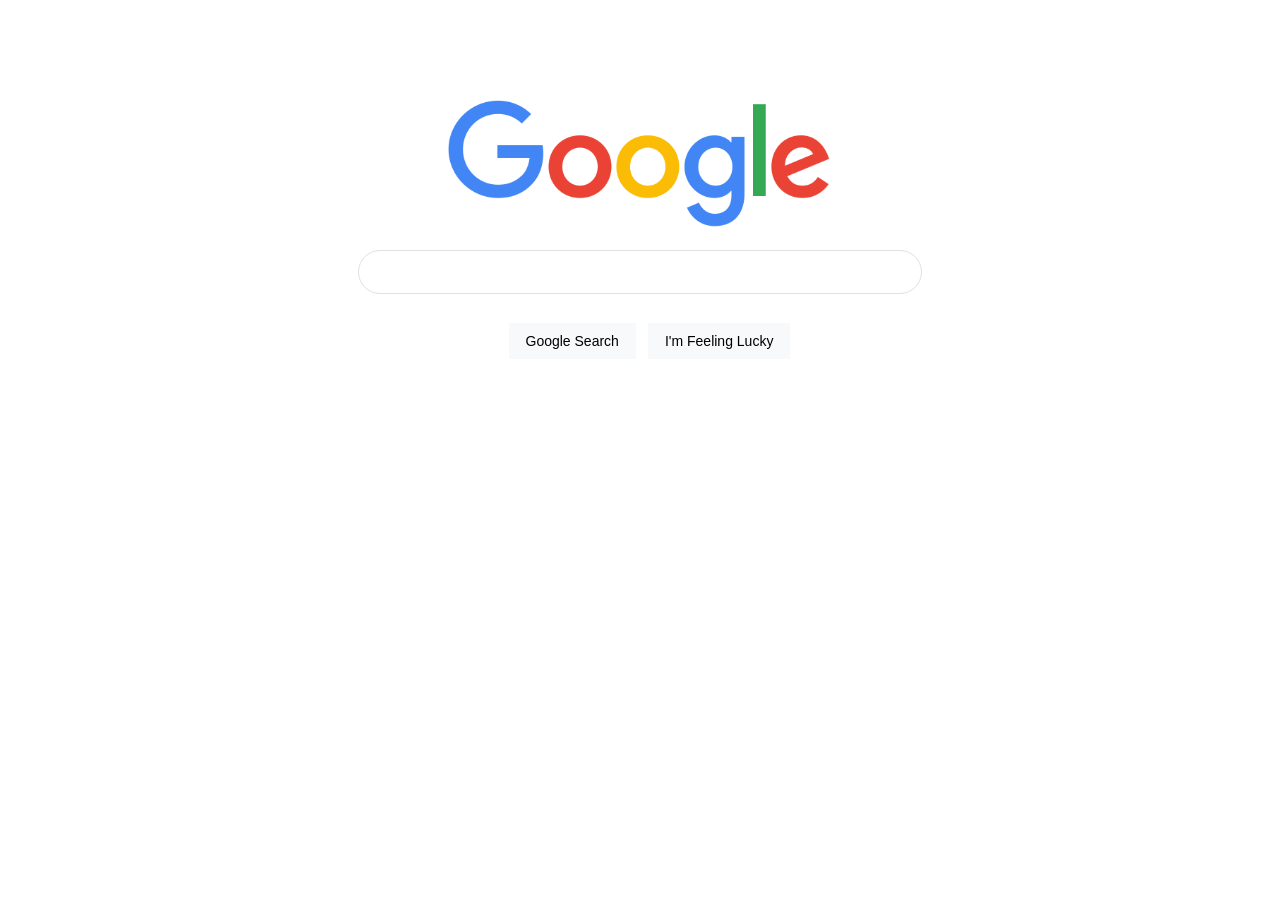
==== src/Google/index.html @ 4b7e3c09 "google page" ====
<!doctype html>
<html lang="en">
    <head>
        <meta charset="UTF-8" />
        <meta name="viewport" content="width=device-width, initial-scale=1.0" />
        <link rel="stylesheet" href="style.css" />
        <title>Google</title>
    </head>
    <body>
        <img src="./google.png" />
        <input type="text" />
        <button>Google Search</button>
        <button>I'm Feeling Lucky</button>
    </body>
</html>
---- src/Google/style.css ----
body,
html {
    margin: 0;
    padding: 0;
}

img {
    width: 30%;
    display: block;
    margin: 100px auto 20px;
    min-width: 272px;
}

input {
    box-sizing: border-box;
    display: block;
    border-radius: 24px;
    border: 1px solid rgb(223, 225, 229);
    height: 44px;
    margin: 0 auto 29px;
    max-width: 564px;
    width: 90%;
    padding-left: 30px;
    font-size: 16px;
}

button {
    box-sizing: border-box;
    margin-top: 0;
    padding: 0 16px;
    font-size: 14px;
    height: 36px;
    background-color: #f8f9fa;
    border: 1px solid #f8f9fa;
    cursor: pointer;
}

button:first-of-type {
    margin-right: 8px;
    margin-left: calc(50% - 131.5px);
}

button::hover {
    cursor: pointer;
}
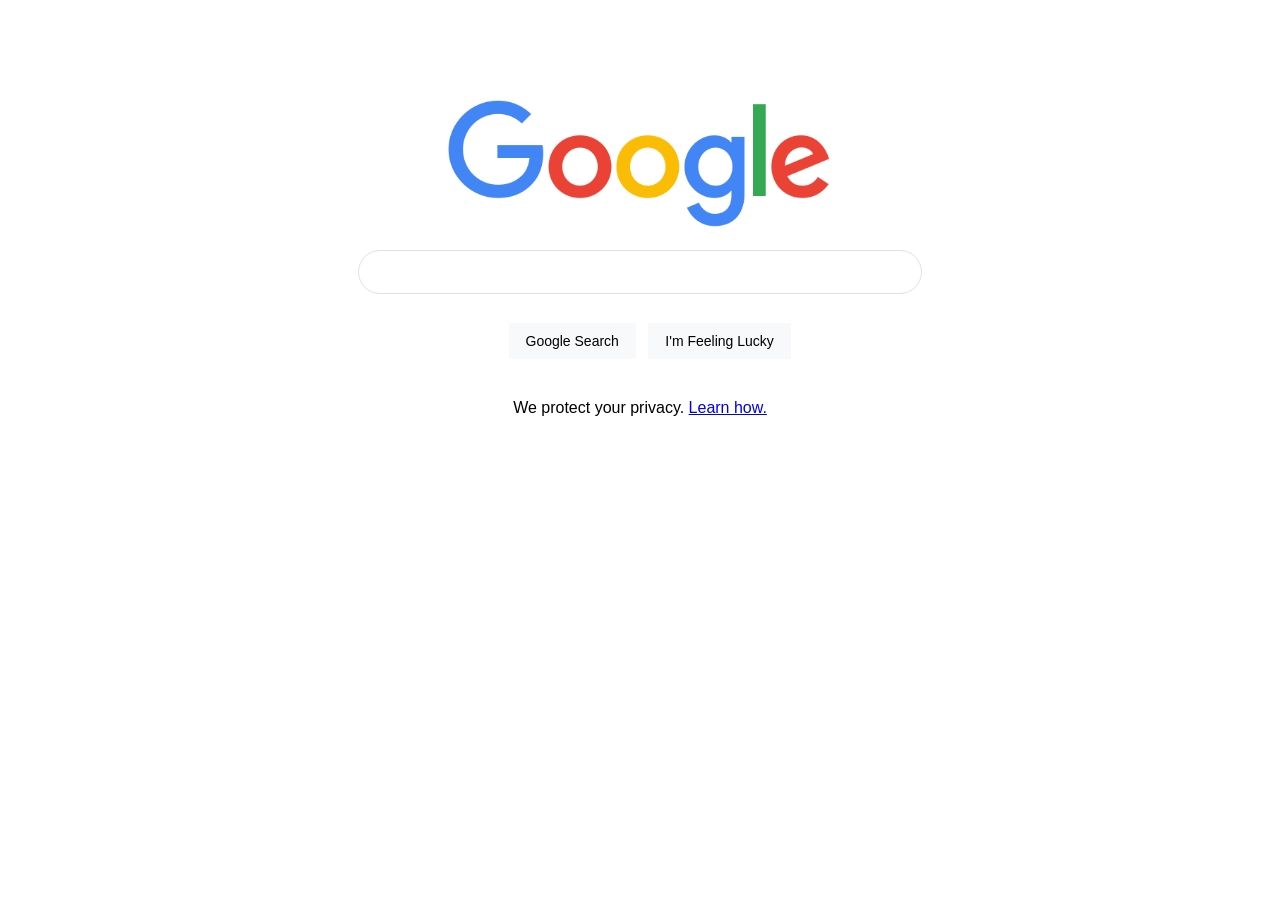
==== commit a690e1ef: "profile" ====
--- a/src/Google/index.html
+++ b/src/Google/index.html
@@ -11,5 +11,6 @@
         <input type="text" />
         <button>Google Search</button>
         <button>I'm Feeling Lucky</button>
+        <p>We protect your privacy. <a href="#">Learn how.</a></p>
     </body>
 </html>
--- a/src/Google/style.css
+++ b/src/Google/style.css
@@ -2,6 +2,7 @@
 html {
     margin: 0;
     padding: 0;
+    font-family: sans-serif;
 }
 
 img {
@@ -43,3 +44,8 @@
 button::hover {
     cursor: pointer;
 }
+
+p {
+    text-align: center;
+    margin-top: 40px;
+}
